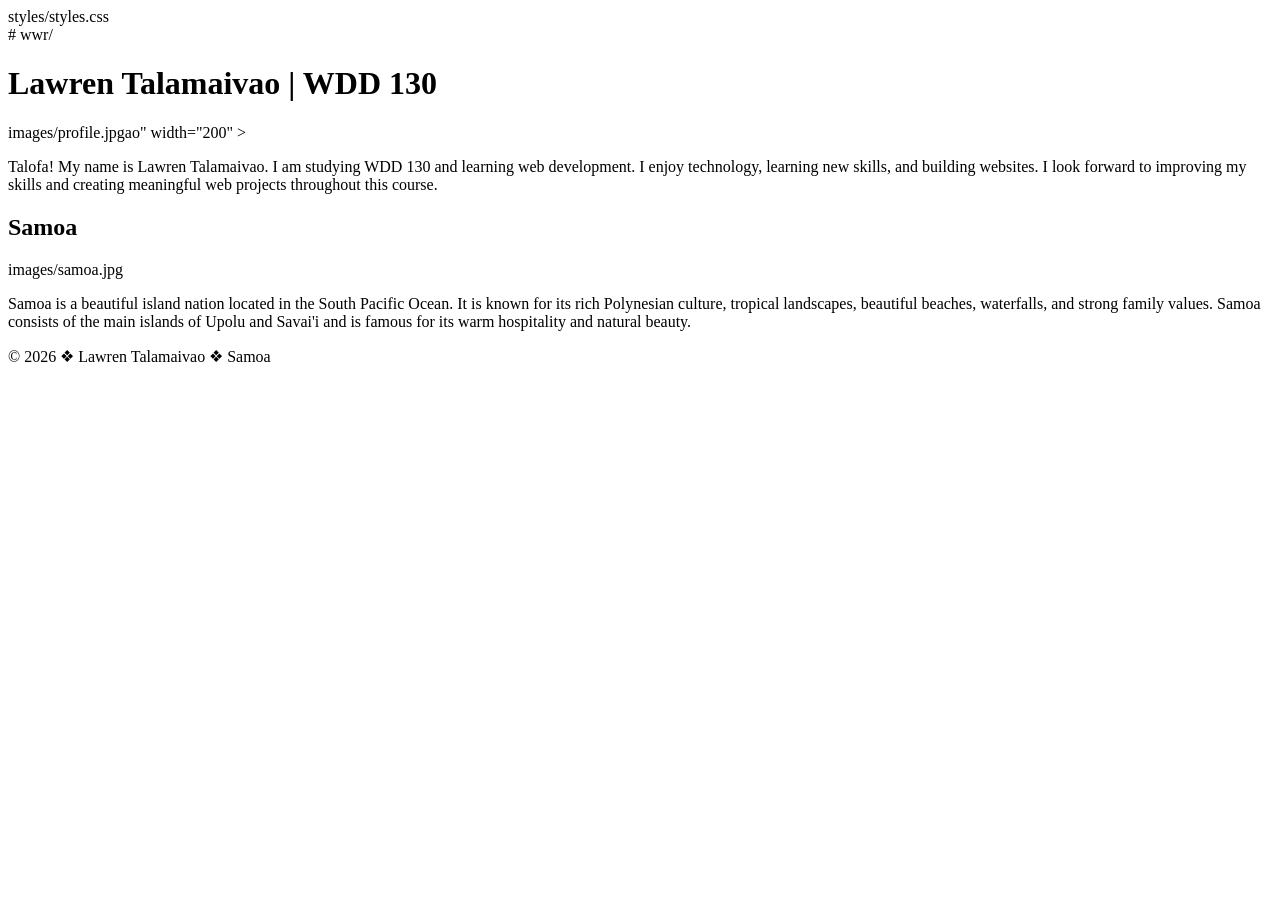
==== index.html @ dc1ca9f2 "Update index.html" ====
<!DOCTYPE html>
<html lang="en-US">
<head>
    <meta charset="UTF-8">
    <meta name="viewport" content="width=device-width, initial-scale=1.0">
    <title>Lawren Talamaivao | WDD 130</title>
    styles/styles.css
</head>
<body>

    <header>
        <nav>
            #
            wwr/
        </nav>
    </header>

    <main>
        <h1>Lawren Talamaivao | WDD 130</h1>

        images/profile.jpgao"
            width="200"
        >

        <p>
            Talofa! My name is Lawren Talamaivao. I am studying WDD 130 and
            learning web development. I enjoy technology, learning new skills,
            and building websites. I look forward to improving my skills and
            creating meaningful web projects throughout this course.
        </p>
    </main>

    <aside>
        <h2>Samoa</h2>

        images/samoa.jpg

        <p>
            Samoa is a beautiful island nation located in the South Pacific Ocean.
            It is known for its rich Polynesian culture, tropical landscapes,
            beautiful beaches, waterfalls, and strong family values. Samoa consists
            of the main islands of Upolu and Savai'i and is famous for its warm
            hospitality and natural beauty.
        </p>
    </aside>

    <footer>
        <p>&copy; 2026 ❖ Lawren Talamaivao ❖ Samoa</p>
    </footer>

</body>
</html>
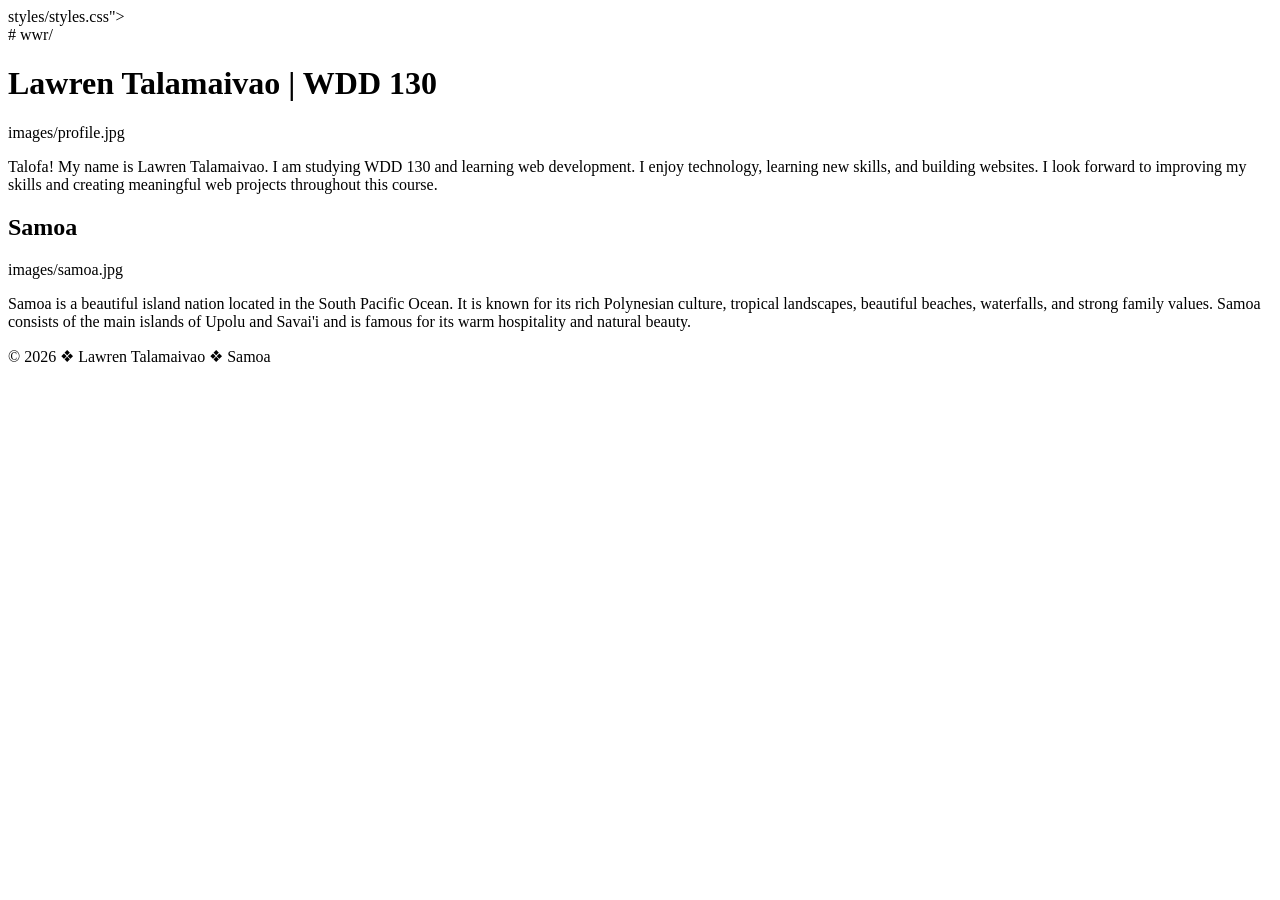
==== commit c9b31546: "Update index.html" ====
--- a/index.html
+++ b/index.html
@@ -4,7 +4,7 @@
     <meta charset="UTF-8">
     <meta name="viewport" content="width=device-width, initial-scale=1.0">
     <title>Lawren Talamaivao | WDD 130</title>
-    styles/styles.css
+    styles/styles.css">
 </head>
 <body>
 
@@ -18,9 +18,7 @@
     <main>
         <h1>Lawren Talamaivao | WDD 130</h1>
 
-        images/profile.jpgao"
-            width="200"
-        >
+        images/profile.jpg
 
         <p>
             Talofa! My name is Lawren Talamaivao. I am studying WDD 130 and
@@ -36,11 +34,11 @@
         images/samoa.jpg
 
         <p>
-            Samoa is a beautiful island nation located in the South Pacific Ocean.
-            It is known for its rich Polynesian culture, tropical landscapes,
-            beautiful beaches, waterfalls, and strong family values. Samoa consists
-            of the main islands of Upolu and Savai'i and is famous for its warm
-            hospitality and natural beauty.
+            Samoa is a beautiful island nation located in the South Pacific
+            Ocean. It is known for its rich Polynesian culture, tropical
+            landscapes, beautiful beaches, waterfalls, and strong family values.
+            Samoa consists of the main islands of Upolu and Savai'i and is
+            famous for its warm hospitality and natural beauty.
         </p>
     </aside>
 
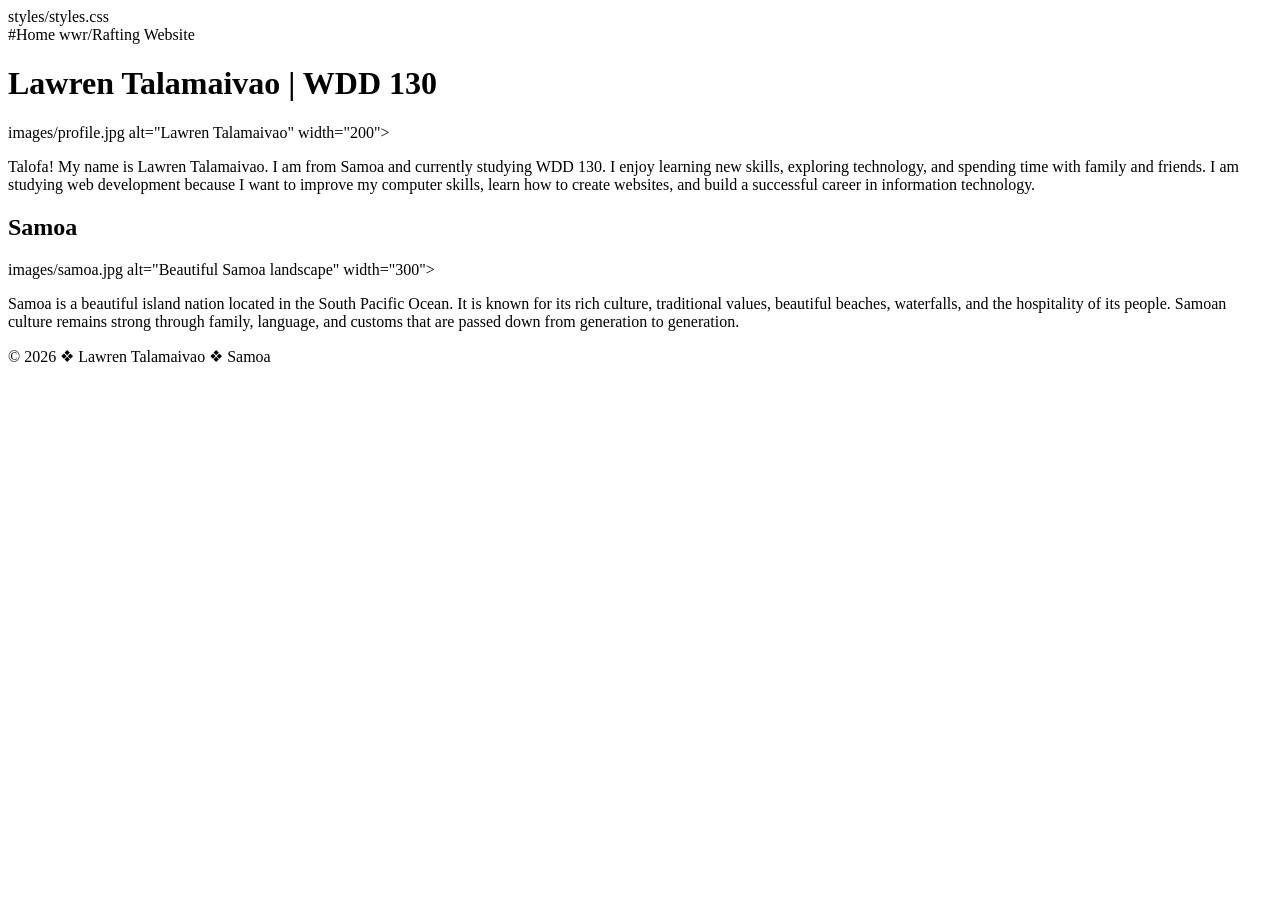
==== commit ba563638: "Update index.html" ====
--- a/index.html
+++ b/index.html
@@ -3,42 +3,51 @@
 <head>
     <meta charset="UTF-8">
     <meta name="viewport" content="width=device-width, initial-scale=1.0">
+    <meta name="description" content="Lawren Talamaivao's WDD 130 course home page">
+    <meta name="author" content="Lawren Talamaivao">
+
     <title>Lawren Talamaivao | WDD 130</title>
-    styles/styles.css">
+
+    styles/styles.css
 </head>
+
 <body>
 
     <header>
         <nav>
-            #
-            wwr/
+            #Home</a>
+            wwr/Rafting Website</a>
         </nav>
     </header>
 
     <main>
         <h1>Lawren Talamaivao | WDD 130</h1>
 
-        images/profile.jpg
+        images/profile.jpg             alt="Lawren Talamaivao"
+             width="200">
 
         <p>
-            Talofa! My name is Lawren Talamaivao. I am studying WDD 130 and
-            learning web development. I enjoy technology, learning new skills,
-            and building websites. I look forward to improving my skills and
-            creating meaningful web projects throughout this course.
+            Talofa! My name is Lawren Talamaivao. I am from Samoa and currently
+            studying WDD 130. I enjoy learning new skills, exploring technology,
+            and spending time with family and friends. I am studying web
+            development because I want to improve my computer skills, learn how
+            to create websites, and build a successful career in information
+            technology.
         </p>
     </main>
 
     <aside>
         <h2>Samoa</h2>
 
-        images/samoa.jpg
+        images/samoa.jpg             alt="Beautiful Samoa landscape"
+             width="300">
 
         <p>
             Samoa is a beautiful island nation located in the South Pacific
-            Ocean. It is known for its rich Polynesian culture, tropical
-            landscapes, beautiful beaches, waterfalls, and strong family values.
-            Samoa consists of the main islands of Upolu and Savai'i and is
-            famous for its warm hospitality and natural beauty.
+            Ocean. It is known for its rich culture, traditional values,
+            beautiful beaches, waterfalls, and the hospitality of its people.
+            Samoan culture remains strong through family, language, and customs
+            that are passed down from generation to generation.
         </p>
     </aside>
 
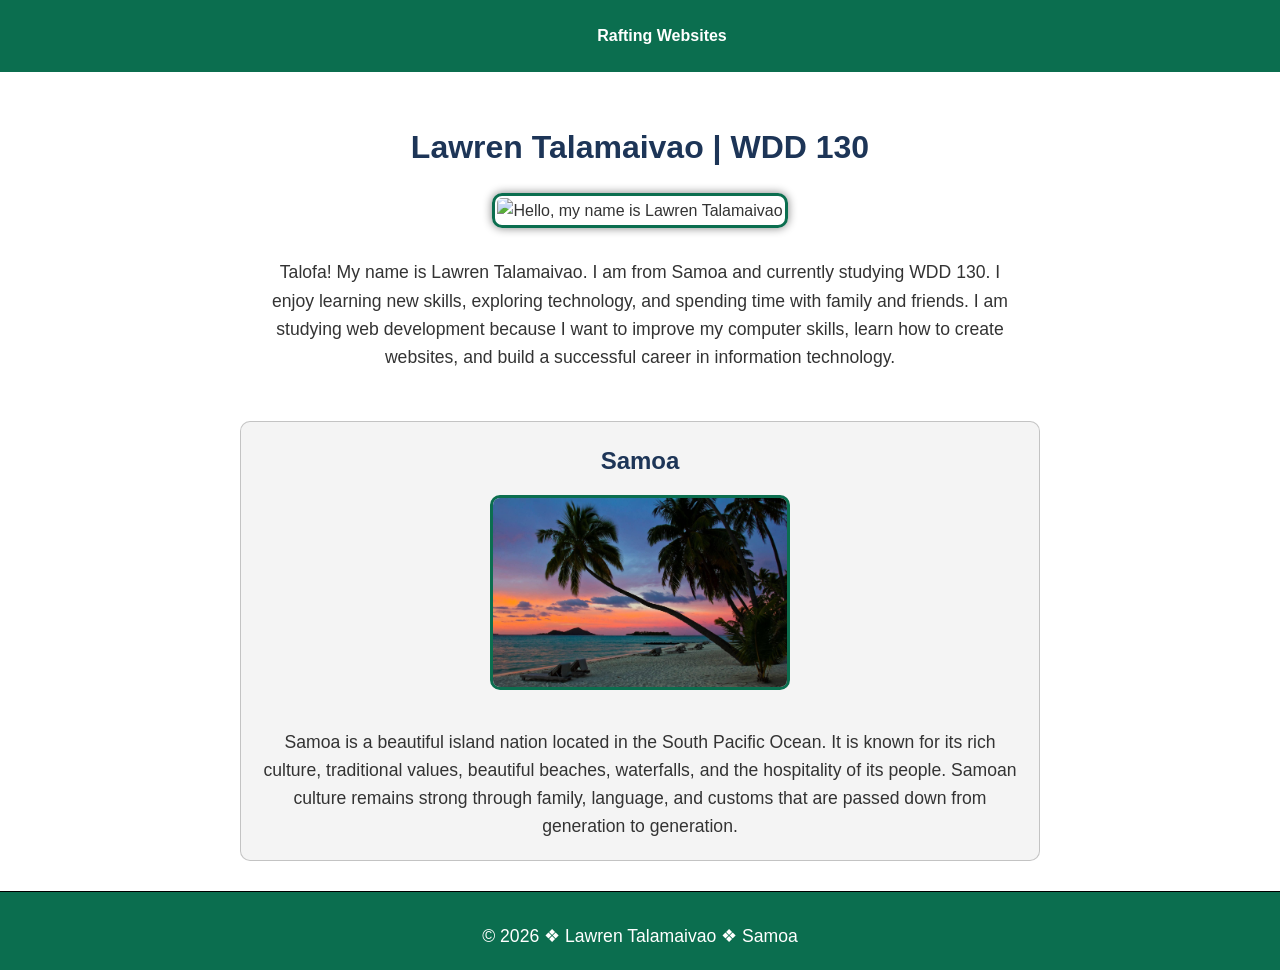
==== commit d76161f2: "Update index.html" ====
--- a/index.html
+++ b/index.html
@@ -1,30 +1,35 @@
 <!DOCTYPE html>
 <html lang="en-US">
+
 <head>
     <meta charset="UTF-8">
     <meta name="viewport" content="width=device-width, initial-scale=1.0">
-    <meta name="description" content="Lawren Talamaivao's WDD 130 course home page">
-    <meta name="author" content="Lawren Talamaivao">
 
     <title>Lawren Talamaivao | WDD 130</title>
 
-    styles/styles.css
+    <meta name="description"
+        content="Lawren Talamaivao's WDD 130, course home page, web development assignments, projects, and learning protfolio.">
+   
+    <meta name="author" content="Lawren Talamaivao">
+
+    
+   <link rel="stylesheet" href="styles/styles.css">
 </head>
 
 <body>
 
     <header>
         <nav>
-            #Home</a>
-            wwr/Rafting Website</a>
+            <a href="#"Home</a>
+            <a href="wwr/about.html">Rafting Websites</a>
         </nav>
     </header>
 
     <main>
         <h1>Lawren Talamaivao | WDD 130</h1>
 
-        images/profile.jpg             alt="Lawren Talamaivao"
-             width="200">
+        <img scr="images/profile.jpg"     alt="Hello, my name is Lawren Talamaivao">
+            
 
         <p>
             Talofa! My name is Lawren Talamaivao. I am from Samoa and currently
@@ -39,8 +44,7 @@
     <aside>
         <h2>Samoa</h2>
 
-        images/samoa.jpg             alt="Beautiful Samoa landscape"
-             width="300">
+        <img src="images/samoa.jpg"      alt="Beautiful Samoa landscape"> 
 
         <p>
             Samoa is a beautiful island nation located in the South Pacific
@@ -56,4 +60,5 @@
     </footer>
 
 </body>
+    
 </html>
--- a/styles/styles.css
+++ b/styles/styles.css
@@ -0,0 +1,115 @@
+/* WDD 130 Home Page Styles */
+
+* {
+    margin: 0;
+    padding: 0;
+    box-sizing: border-box;
+}
+
+:root {
+    --primary-color: #0b6e4f;
+    --secondary-color: #f4f4f4;
+    --accent-color: #1d3557;
+    --text-color: #333333;
+}
+
+body {
+    font-family: Arial, Helvetica, sans-serif;
+    color: var(--text-color);
+    background-color: #ffffff;
+    line-height: 1.6;
+}
+
+header {
+    background-color: var(--primary-color);
+    padding: 15px;
+}
+
+nav {
+    display: flex;
+    justify-content: center;
+    gap: 20px;
+}
+
+nav a {
+    display: block;
+    color: white;
+    text-decoration: none;
+    font-weight: bold;
+    padding: 8px 12px;
+}
+
+nav a:hover {
+    background-color: white;
+    color: var(--primary-color);
+    border-radius: 5px;
+}
+
+/* Main */
+
+main {
+    max-width: 800px;
+    margin: 30px auto;
+    padding: 20px;
+    text-align: center;
+}
+
+h1 {
+    color: var(--accent-color);
+    margin-bottom: 20px;
+}
+
+/* Profile image */
+
+main img {
+    width: 200px;
+    height: auto;
+    border: 3px solid var(--primary-color);
+    padding: 2px;
+    box-shadow: 0 0 10px gray;
+    border-radius: 10px;
+    margin-bottom: 20px;
+}
+
+/* Paragraphs */
+
+p {
+    font-size: 1.1rem;
+    margin-top: 10px;
+}
+
+/* Aside */
+
+aside {
+    max-width: 800px;
+    margin: 30px auto;
+    padding: 20px;
+    background-color: var(--secondary-color);
+    border: 1px solid rgba(0, 0, 0, 0.2);
+    text-align: center;
+    border-radius: 10px;
+}
+
+aside img {
+    width: 300px;
+    height: auto;
+    border: 3px solid var(--primary-color);
+    border-radius: 10px;
+    margin-bottom: 20px;
+}
+
+aside h2 {
+    color: var(--accent-color);
+    margin-bottom: 15px;
+}
+
+/* Footer */
+
+footer {
+    margin-top: 15px;
+    border-top: 1px solid #000;
+    text-align: center;
+    padding: 20px;
+    background-color: var(--primary-color);
+    color: white;
+}
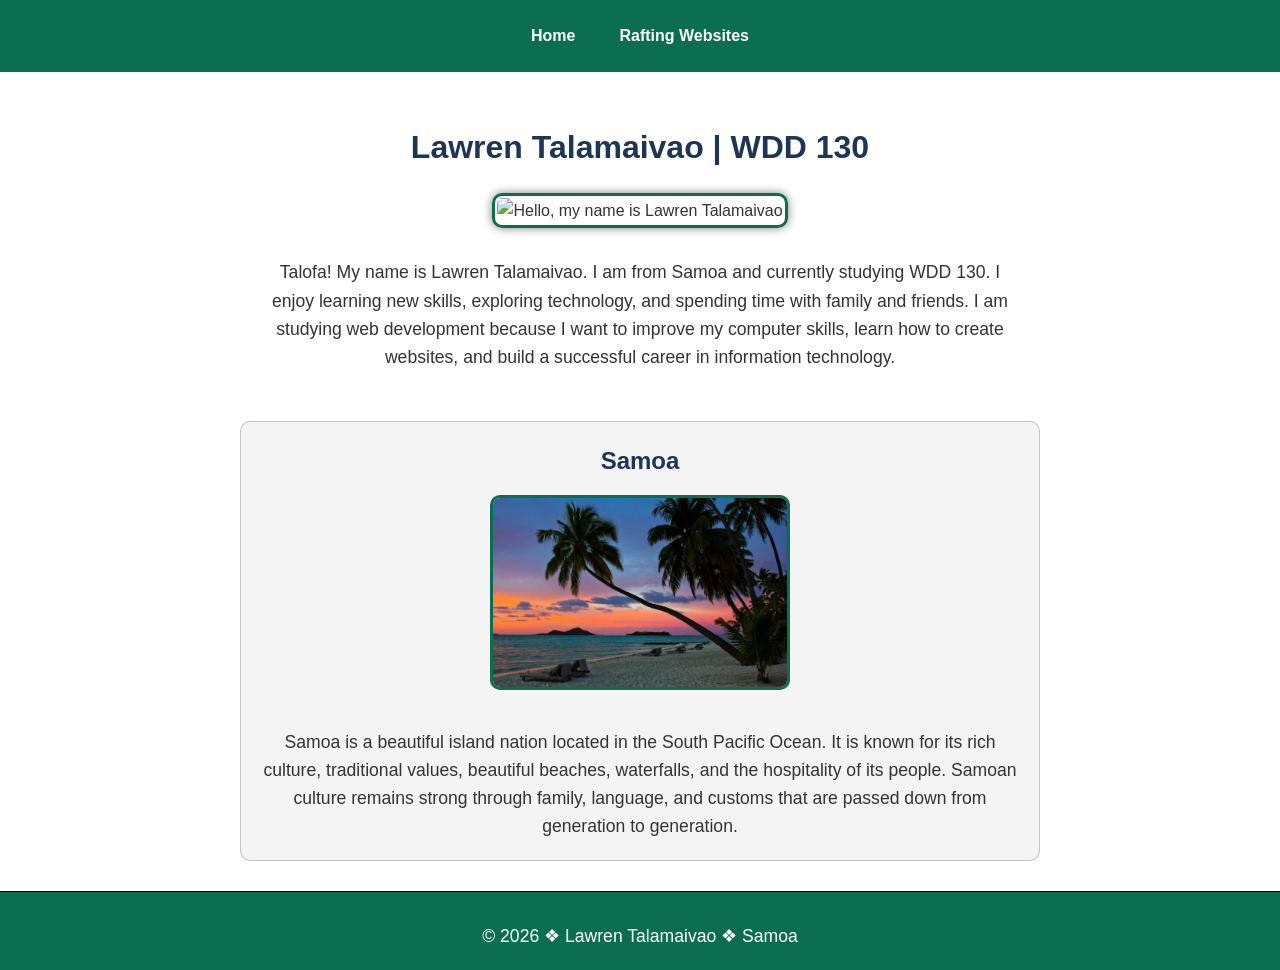
==== commit f34554b3: "Update index.html" ====
--- a/index.html
+++ b/index.html
@@ -20,7 +20,7 @@
 
     <header>
         <nav>
-            <a href="#"Home</a>
+            <a href="#">Home</a>
             <a href="wwr/about.html">Rafting Websites</a>
         </nav>
     </header>
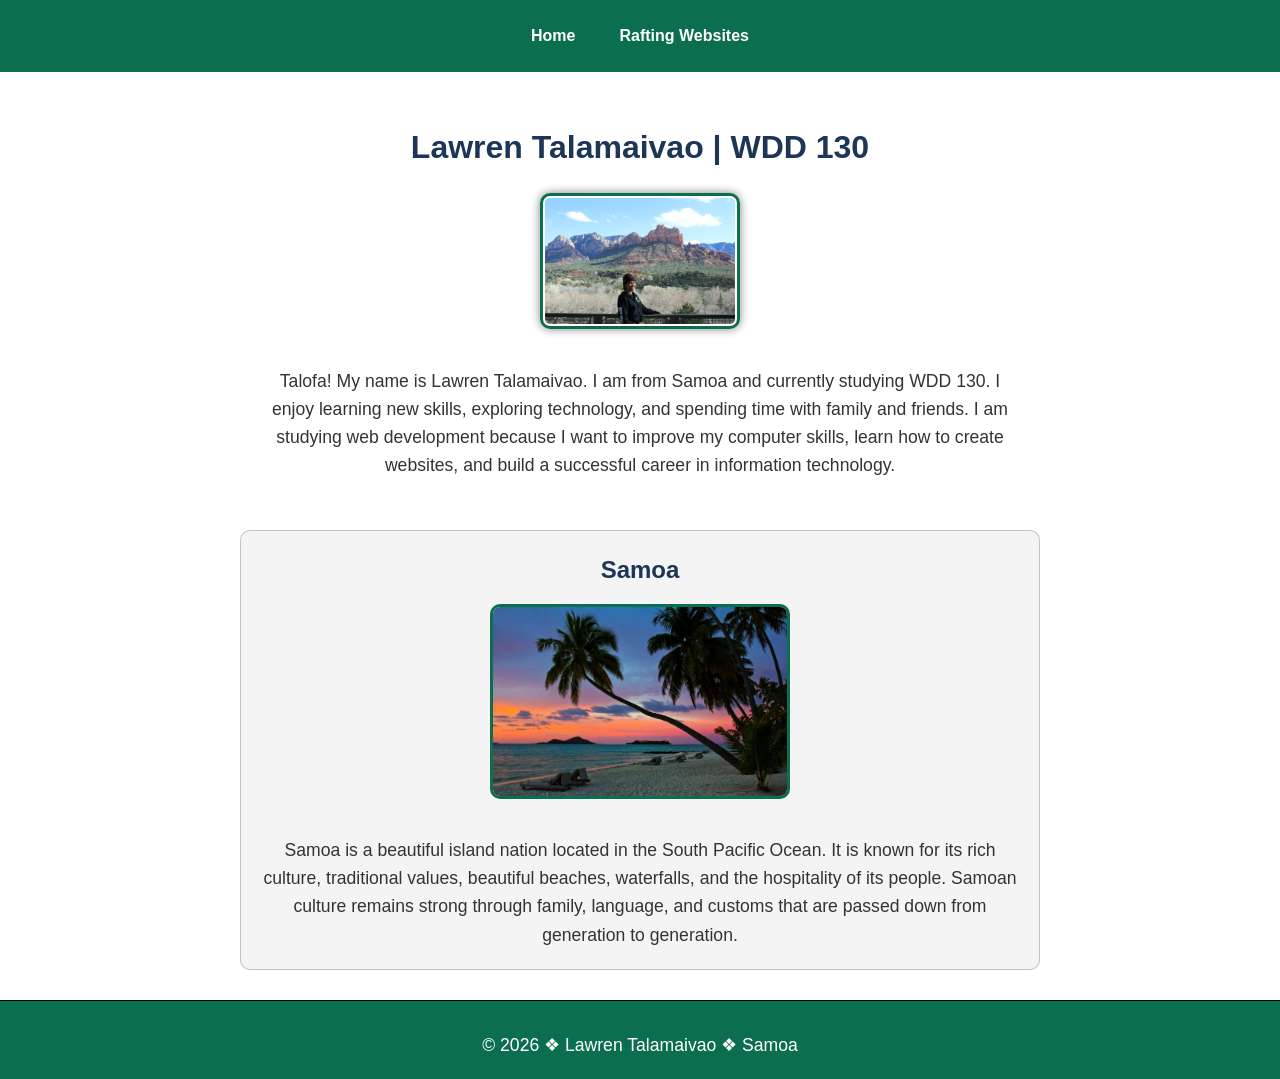
==== commit bdaba416: "Update index.html" ====
--- a/index.html
+++ b/index.html
@@ -28,7 +28,7 @@
     <main>
         <h1>Lawren Talamaivao | WDD 130</h1>
 
-        <img scr="images/profile.jpg"     alt="Hello, my name is Lawren Talamaivao">
+        <img src="images/profile.jpg"  alt="Hello, my name is Lawren Talamaivao">
             
 
         <p>
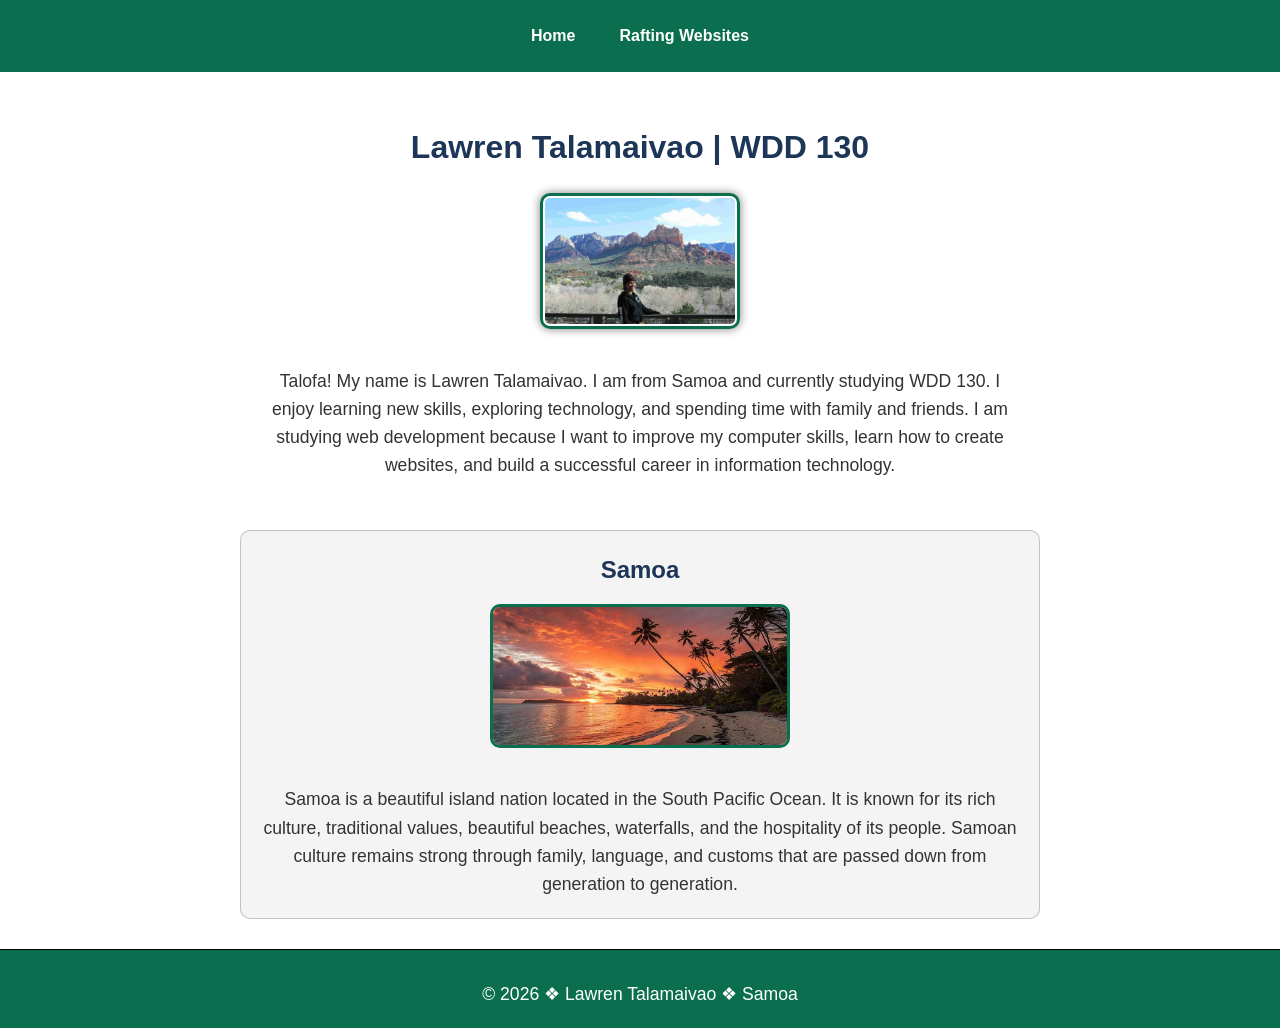
==== commit 2854dd4e: "Fix link to Rafting Websites in navigation" ====
--- a/index.html
+++ b/index.html
@@ -21,7 +21,7 @@
     <header>
         <nav>
             <a href="#">Home</a>
-            <a href="wwr/about.html">Rafting Websites</a>
+            <a href="wwr/">Rafting Websites</a>
         </nav>
     </header>
 
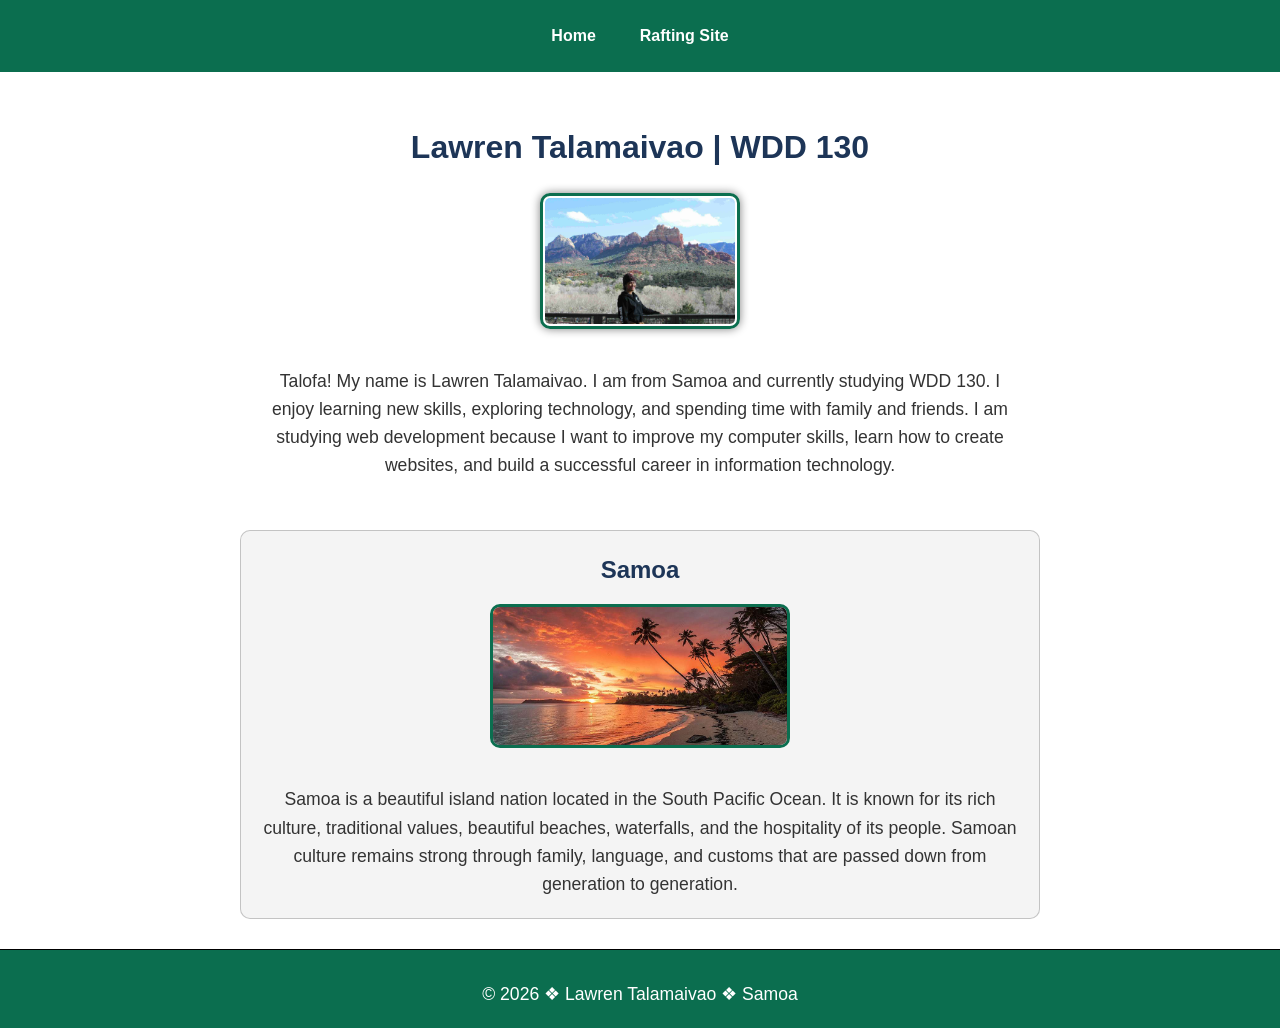
==== commit 5c3ef522: "Update index.html" ====
--- a/index.html
+++ b/index.html
@@ -21,7 +21,7 @@
     <header>
         <nav>
             <a href="#">Home</a>
-            <a href="wwr/">Rafting Websites</a>
+            <a href="wwr/">Rafting Site</a>
         </nav>
     </header>
 
